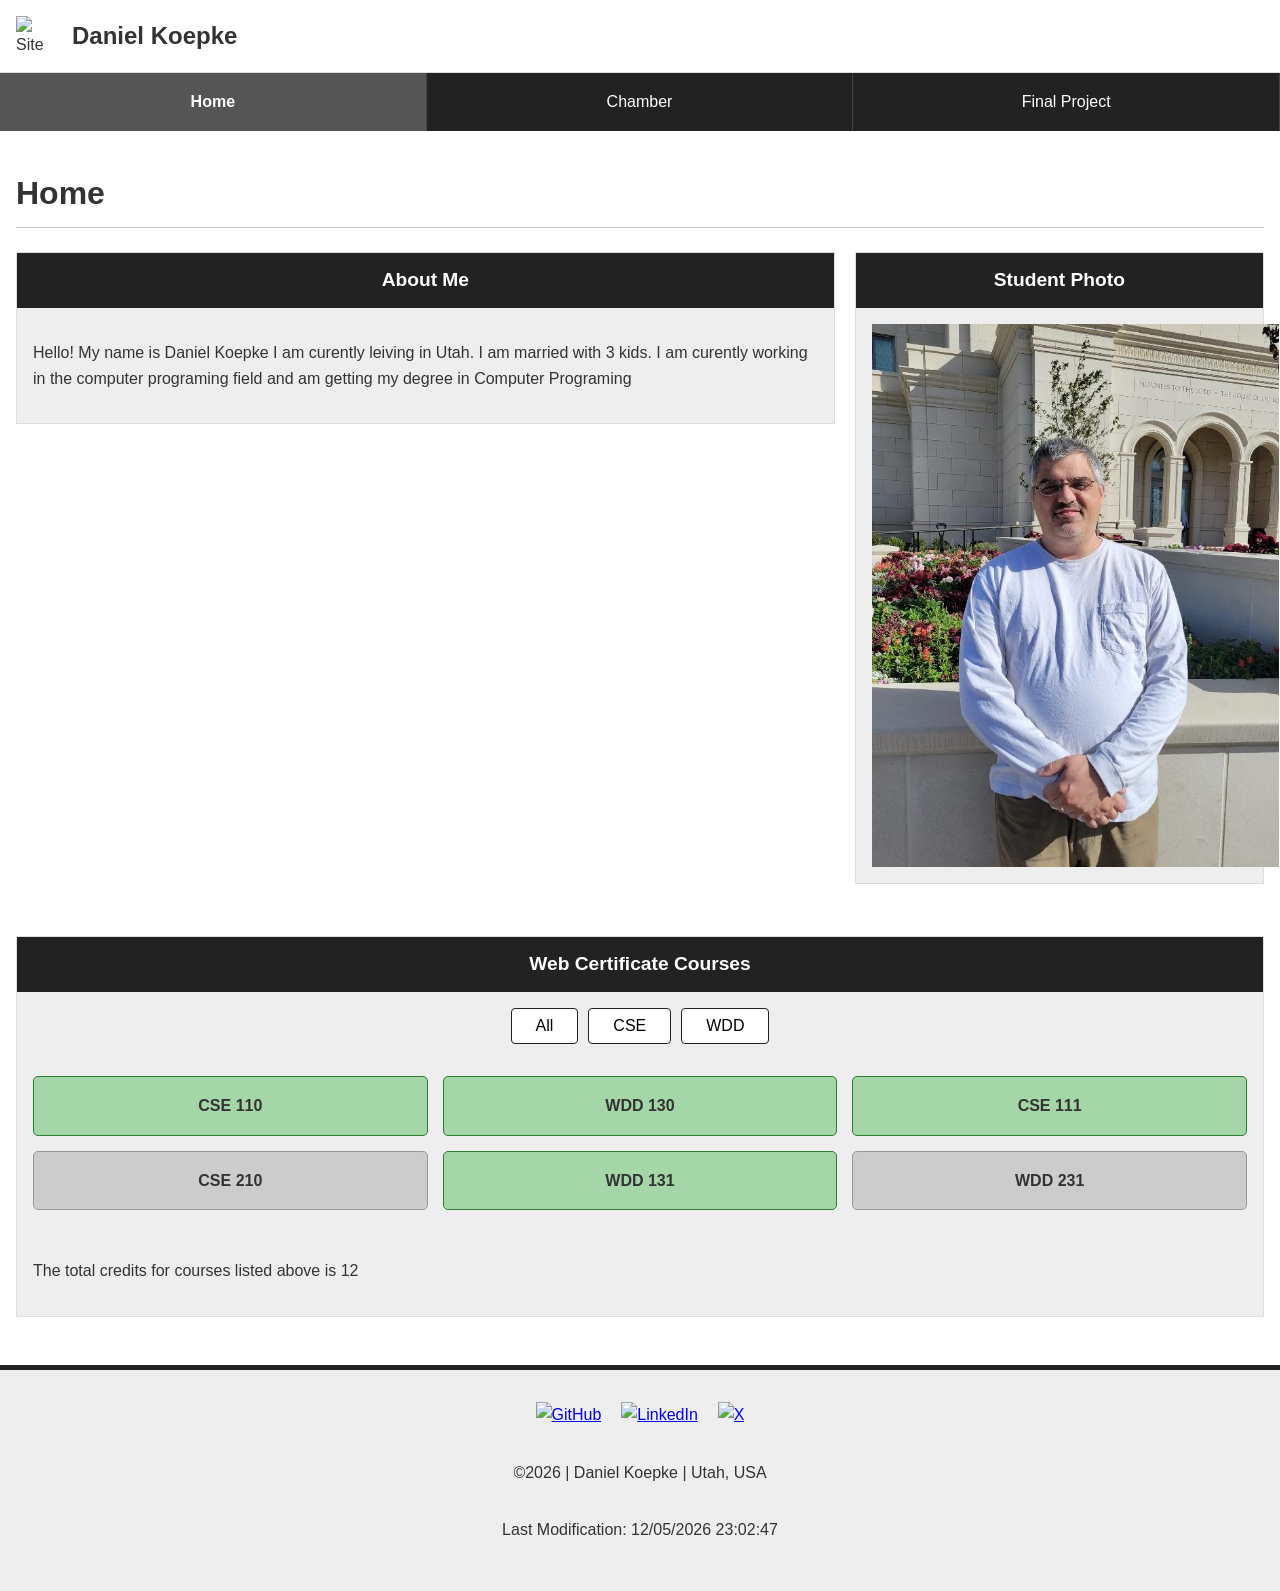
==== index.html @ 3de553cc "Add project files." ====
﻿<!DOCTYPE html>
<html lang="en">
<head>
    <meta charset="UTF-8">
    <meta name="viewport" content="width=device-width, initial-scale=1.0">
    <title>WDD 231 - Course Home Page - Daniel Koepke</title>
    <meta name="description" content="Course home page for WDD 231: Web Frontend Development I, featuring student profile and course certificates.">
    <meta name="author" content="Dnaiel Koepke">

    <link rel="stylesheet" href="styles/normalize.css">
    <link rel="stylesheet" href="styles/small.css">
    <link rel="stylesheet" href="styles/larger.css">

    <script src="scripts/navigation.js" defer></script>
    <script src="scripts/getdates.js" defer></script>
    <script src="scripts/courses.js" defer></script>
</head>
<body>
    <header>
        <img src="images/logo.svg" alt="Site Logo" width="50" height="50">
        <span>Daniel Koepke</span>
        <button id="menu" aria-label="Toggle Menu"></button>
    </header>

    <nav>
        <ul class="navigation">
            <li><a href="index.html" class="active">Home</a></li>
            <li><a href="chamber/index.html">Chamber</a></li>
            <li><a href="project/index.html">Final Project</a></li>
        </ul>
    </nav>

    <main>
        <h1>Home</h1>

        <div class="grid-container">
            <section class="card about">
                <h2>About Me</h2>
                <p>
                    Hello! My name is Daniel Koepke I am curently leiving in Utah. I am married with 3 kids. I am curently working in the computer programing field and am getting my degree in Computer Programing
                </p>
            </section>

            <section class="card photo">
                <h2>Student Photo</h2>
                <img src="images/profile.jpg" alt="Photo of Daniel Koepke" loading="lazy">
            </section>

            <section class="card certificate">
                <h2>Web Certificate Courses</h2>
                <div class="filter-buttons">
                    <button id="all">All</button>
                    <button id="cse">CSE</button>
                    <button id="wdd">WDD</button>
                </div>

                <div id="course-list" class="course-grid"></div>

                <p class="credits">The total credits for courses listed above is <span id="total-credits">0</span></p>
            </section>
        </div>
    </main>

    <footer>
        <div class="social">
            <a href="https://github.com/yourusername" target="_blank">
                <img src="images/github-icon.svg" alt="GitHub">
            </a>
            <a href="https://linkedin.com/in/yourusername" target="_blank">
                <img src="images/linkedin-icon.svg" alt="LinkedIn">
            </a>
            <a href="https://x.com/yourusername" target="_blank">
                <img src="images/x-icon.svg" alt="X">
            </a>
        </div>

        <p>&copy;<span id="currentyear"></span> | Daniel Koepke | Utah, USA</p>
        <p id="lastModified"></p>
    </footer>
</body>
</html>
---- styles/small.css ----
﻿/* --- Root Variables & Base Styles --- */
:root {
    --primary-color: #222; /* Dark gray for headers */
    --secondary-color: #eee; /* Light gray for backgrounds */
    --accent-color: #0056b3; /* Blue for links/active states */
    --text-color: #333;
    --heading-font: 'Roboto', sans-serif; /* Placeholder: Ensure you link Google Fonts */
    --body-font: 'Open Sans', sans-serif;
}

body {
    font-family: var(--body-font);
    color: var(--text-color);
    margin: 0;
    padding: 0;
    line-height: 1.6;
}

/* --- Header & Logo --- */
header {
    background-color: #fff;
    padding: 1rem;
    display: flex;
    align-items: center;
    justify-content: space-between;
    border-bottom: 1px solid #ddd;
}

    header img {
        height: 40px;
        width: auto;
    }

    header span {
        font-size: 1.5rem;
        font-weight: bold;
        flex-grow: 1;
        margin-left: 1rem;
    }

/* --- Hamburger Menu Button --- */
#menu {
    font-size: 2rem;
    background: none;
    border: none;
    cursor: pointer;
    padding: 0.5rem;
}

    #menu::before {
        content: "☰"; /* Hamburger Icon */
    }

    #menu.open::before {
        content: "❌"; /* Close Icon */
    }

/* --- Navigation --- */
nav {
    background-color: var(--primary-color);
}

.navigation {
    list-style: none;
    padding: 0;
    margin: 0;
    display: none; /* Hidden by default on small screens */
}

    .navigation.show {
        display: block; /* Toggled via JavaScript */
    }

    .navigation li a {
        display: block;
        padding: 1rem;
        color: #fff;
        text-decoration: none;
        text-align: center;
        border-bottom: 1px solid #444;
    }

        .navigation li a:hover {
            background-color: #444;
        }

        .navigation li a.active {
            background-color: #555;
            font-weight: bold;
        }

/* --- Main Content --- */
main {
    padding: 1rem;
    max-width: 100%;
}

h1 {
    border-bottom: 1px solid #ccc;
    padding-bottom: 0.5rem;
}

.card {
    margin-bottom: 2rem;
    border: 1px solid #ddd;
    background-color: var(--secondary-color);
}

    .card h2 {
        background-color: var(--primary-color);
        color: #fff;
        margin: 0;
        padding: 0.75rem;
        font-size: 1.2rem;
        text-align: center;
    }

    .card p, .card img {
        padding: 1rem;
    }

    .card img {
        display: block;
        margin: 0 auto;
        max-width: 100%;
        height: auto;
    }

/* --- Course Section --- */
.filter-buttons {
    display: flex;
    justify-content: center;
    gap: 10px;
    padding: 1rem;
}

    .filter-buttons button {
        padding: 0.5rem 1.5rem;
        cursor: pointer;
        background-color: #fff;
        border: 1px solid var(--primary-color);
        border-radius: 4px;
    }

        .filter-buttons button:hover {
            background-color: var(--primary-color);
            color: #fff;
        }

.course-grid {
    display: grid;
    grid-template-columns: 1fr; /* Single column on mobile */
    gap: 10px;
    padding: 1rem;
}

/* Dynamically styled in JS (completed vs not) */
.course-card {
    background-color: #ccc;
    padding: 1rem;
    text-align: center;
    border: 1px solid #999;
    border-radius: 5px;
}

    .course-card.completed {
        background-color: #a5d6a7; /* Example: Green for completed */
        border-color: #2e7d32;
    }

/* --- Footer --- */
footer {
    background-color: var(--secondary-color);
    text-align: center;
    padding: 2rem 1rem;
    border-top: 5px solid var(--primary-color);
}

.social {
    display: flex;
    justify-content: center;
    gap: 20px;
    margin-bottom: 1rem;
}

    .social img {
        width: 40px;
        height: auto;
    }
---- styles/larger.css ----
﻿/* Media Query for Tablet and Desktop Views */
@media screen and (min-width: 700px) {

    /* --- Header & Nav Changes --- */
    #menu {
        display: none; /* Hide hamburger menu on large screens */
    }

    .navigation {
        display: flex; /* Show horizontal menu */
        justify-content: space-around;
    }

        .navigation li {
            flex: 1 1 100%;
        }

            .navigation li a {
                border-bottom: none;
                border-right: 1px solid #444;
            }

            .navigation li last-child a {
                border-right: none;
            }

    /* --- Main Layout: Side-by-Side --- */
    .grid-container {
        display: grid;
        grid-template-columns: 2fr 1fr; /* About Me gets more space than Photo */
        gap: 20px;
        align-items: start;
    }

    /* Adjusting headings for better desktop spacing */
    h1 {
        margin-bottom: 1.5rem;
    }

    /* --- Course Grid: 3 Columns --- */
    .course-grid {
        grid-template-columns: repeat(3, 1fr); /* 3 equal columns as seen in wireframe */
        gap: 15px;
    }

    .certificate {
        grid-column: 1 / span 2; /* Span across both columns if desired, or keep centered */
    }

    /* Force the certificate section to span full width under the top two cards */
    .certificate {
        grid-column: 1 / -1;
    }

    /* --- Footer Adjustments --- */
    footer {
        display: flex;
        flex-direction: column;
        align-items: center;
    }
}
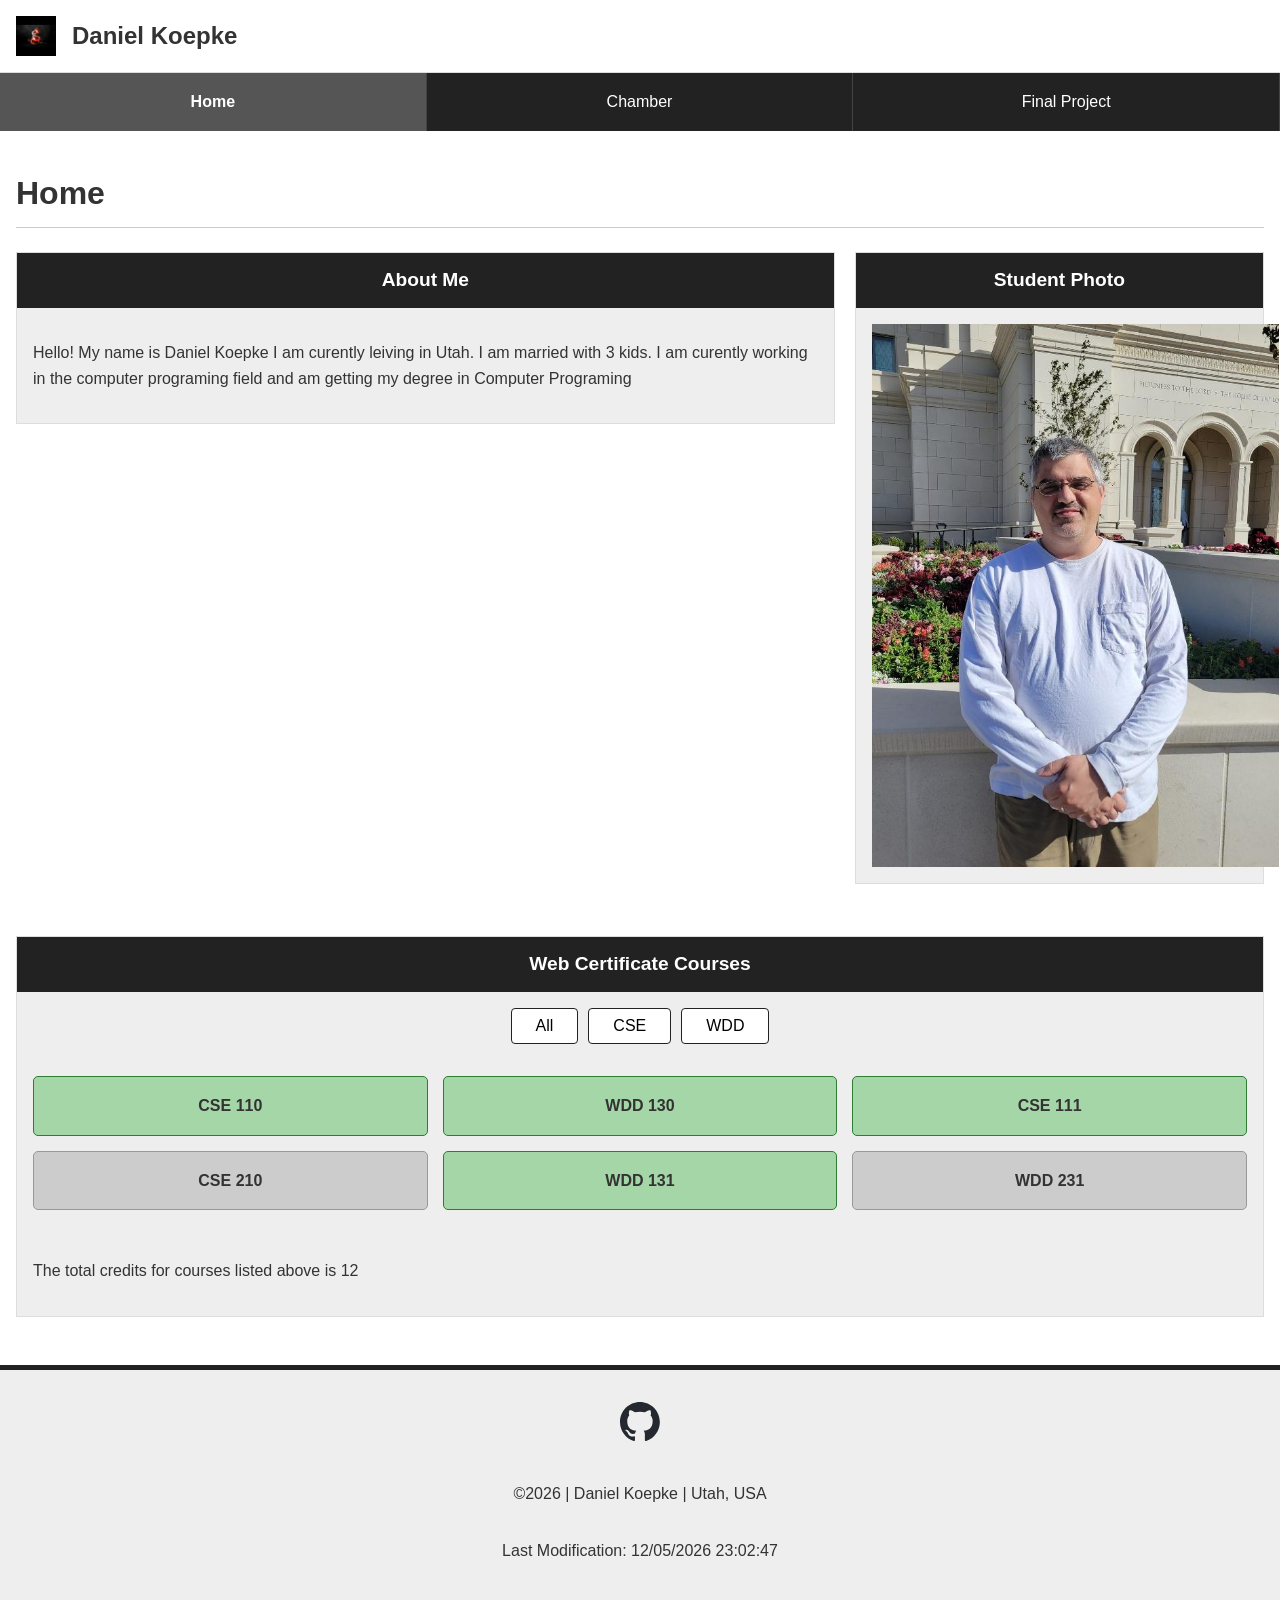
==== commit 00e8eb29: "fixed missing links and images" ====
--- a/index.html
+++ b/index.html
@@ -4,7 +4,7 @@
     <meta charset="UTF-8">
     <meta name="viewport" content="width=device-width, initial-scale=1.0">
     <title>WDD 231 - Course Home Page - Daniel Koepke</title>
-    <meta name="description" content="Course home page for WDD 231: Web Frontend Development I, featuring student profile and course certificates.">
+    <meta name="description" content="Course home page for WDD 231: Web Frontend Development I, featuring student profile.">
     <meta name="author" content="Dnaiel Koepke">
 
     <link rel="stylesheet" href="styles/normalize.css">
@@ -17,7 +17,7 @@
 </head>
 <body>
     <header>
-        <img src="images/logo.svg" alt="Site Logo" width="50" height="50">
+        <img src="images/logo.png" alt="Site Logo" width="50" height="50">
         <span>Daniel Koepke</span>
         <button id="menu" aria-label="Toggle Menu"></button>
     </header>
@@ -63,14 +63,8 @@
 
     <footer>
         <div class="social">
-            <a href="https://github.com/yourusername" target="_blank">
+            <a href="https://github.com/dracoon6" target="_blank">
                 <img src="images/github-icon.svg" alt="GitHub">
-            </a>
-            <a href="https://linkedin.com/in/yourusername" target="_blank">
-                <img src="images/linkedin-icon.svg" alt="LinkedIn">
-            </a>
-            <a href="https://x.com/yourusername" target="_blank">
-                <img src="images/x-icon.svg" alt="X">
             </a>
         </div>
 
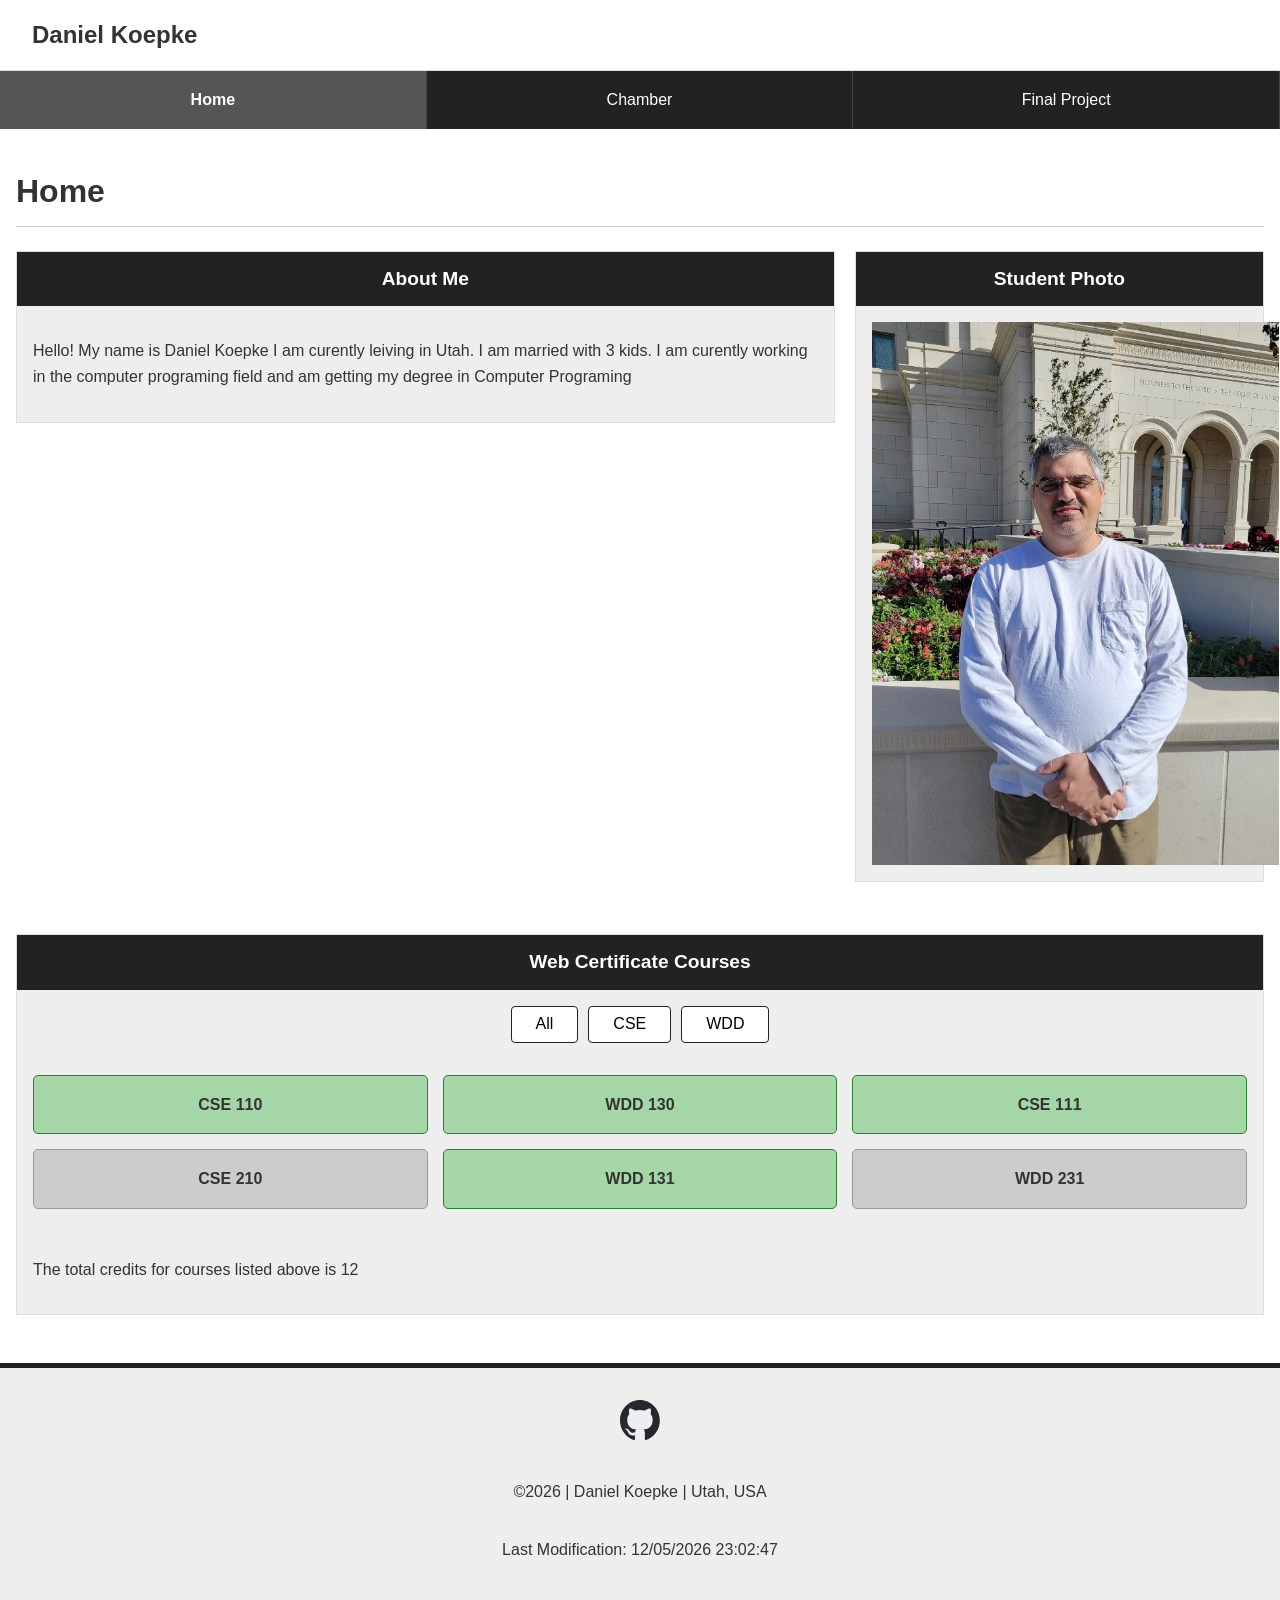
==== commit 6a492abe: "adding chamber" ====
--- a/index.html
+++ b/index.html
@@ -6,6 +6,7 @@
     <title>WDD 231 - Course Home Page - Daniel Koepke</title>
     <meta name="description" content="Course home page for WDD 231: Web Frontend Development I, featuring student profile.">
     <meta name="author" content="Dnaiel Koepke">
+    <link rel="icon" href="favicon.ico" type="image/x-icon">
 
     <link rel="stylesheet" href="styles/normalize.css">
     <link rel="stylesheet" href="styles/small.css">
@@ -17,7 +18,6 @@
 </head>
 <body>
     <header>
-        <img src="images/logo.png" alt="Site Logo" width="50" height="50">
         <span>Daniel Koepke</span>
         <button id="menu" aria-label="Toggle Menu"></button>
     </header>
@@ -25,7 +25,7 @@
     <nav>
         <ul class="navigation">
             <li><a href="index.html" class="active">Home</a></li>
-            <li><a href="chamber/index.html">Chamber</a></li>
+            <li><a href="chamber/directory.html">Chamber</a></li>
             <li><a href="project/index.html">Final Project</a></li>
         </ul>
     </nav>
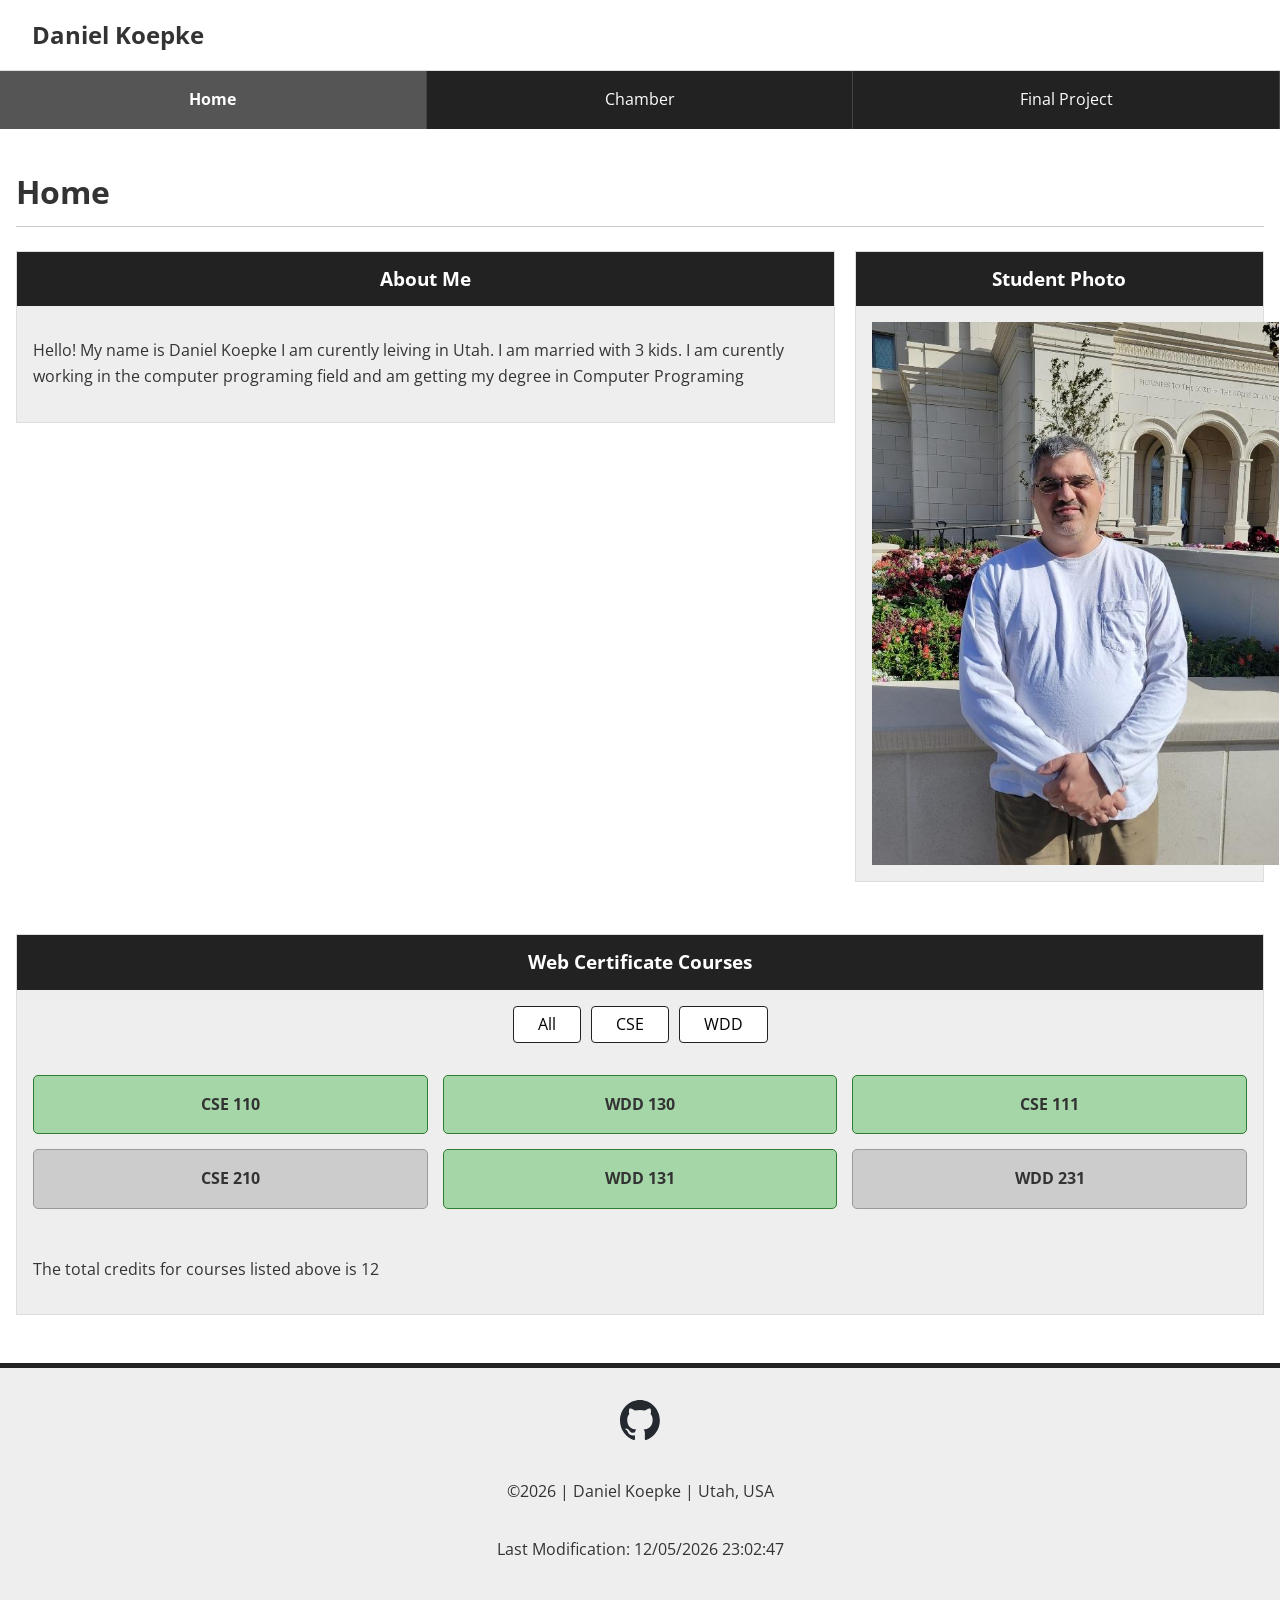
==== commit ad1e3e62: "fix erroor" ====
--- a/index.html
+++ b/index.html
@@ -3,10 +3,14 @@
 <head>
     <meta charset="UTF-8">
     <meta name="viewport" content="width=device-width, initial-scale=1.0">
-    <title>WDD 231 - Course Home Page - Daniel Koepke</title>
+    <title>Daniel Koepke | WDD 231</title>
     <meta name="description" content="Course home page for WDD 231: Web Frontend Development I, featuring student profile.">
-    <meta name="author" content="Dnaiel Koepke">
+    <meta name="author" content="Daniel Koepke">
     <link rel="icon" href="favicon.ico" type="image/x-icon">
+
+    <link rel="preconnect" href="https://fonts.googleapis.com">
+    <link rel="preconnect" href="https://fonts.gstatic.com" crossorigin>
+    <link href="https://fonts.googleapis.com/css2?family=Open+Sans:wght@400;600;700&family=Roboto:wght@400;500;700&display=swap" rel="stylesheet">
 
     <link rel="stylesheet" href="styles/normalize.css">
     <link rel="stylesheet" href="styles/small.css">
